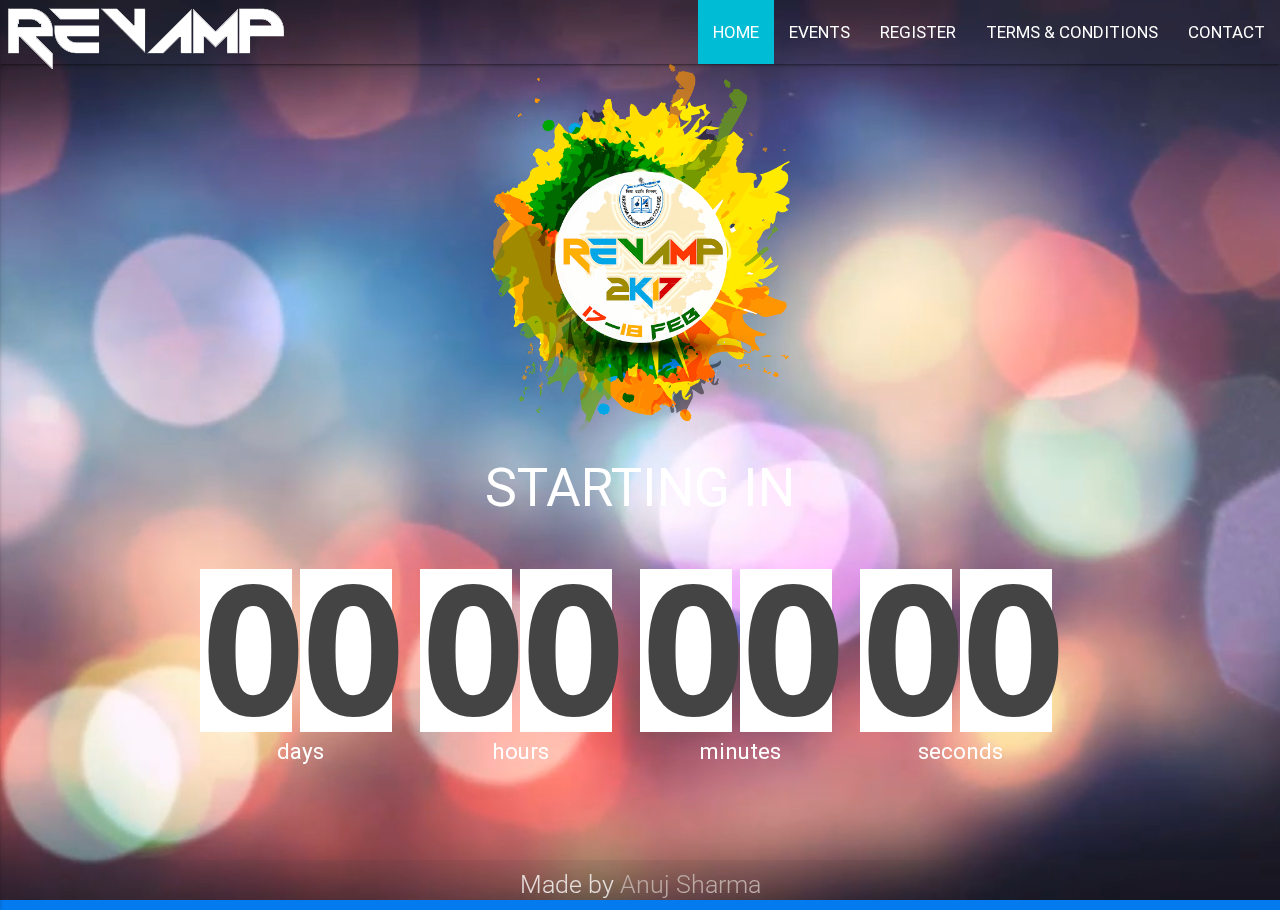
==== index.html @ 4901bf1c "moar animation" ====
<!DOCTYPE html>
	<html>
		<head>
			<!--Import Google Icon Font-->
			<link href="https://fonts.googleapis.com/icon?family=Material+Icons" rel="stylesheet">
			<!-- Import Roboto Font -->
			<link href="https://fonts.googleapis.com/css?family=Roboto" rel="stylesheet">
			<!--Import materialize.css-->
			<link type="text/css" rel="stylesheet" href="css/materialize.min.css"  media="screen,projection"/>
			<!-- Custom Stylesheet -->
			<link type="text/css" rel="stylesheet" href="css/style.css"  media="screen,projection"/>
			<link rel="stylesheet" href="css/clock.css">


			<!--Let browser know website is optimized for mobile-->
			<meta name="viewport" content="width=device-width, initial-scale=1.0"/>
			<title>Revamp 2K17</title>
		</head>

		<body class="cool">
		<!-- Loading -->
		<div class="progress">
		    <div class="indeterminate"></div>
		</div>
		<!-- Navbar -->
		<nav>
		  <div class="nav-wrapper">
		    <a href="#!" class="brand-logo"><img src="images/header.png" alt="Revamp Logo" class="responsive-img rlogo"></a>
		    <a href="#" data-activates="mobile-demo" class="button-collapse"><i class="material-icons">menu</i></a>
		    <ul class="right hide-on-med-and-down">
		    	<li class="active"><a href="#">Home</a></li>
		    	<li><a href="events.html">Events</a></li>
		    	<li><a href="#">Register</a></li>
		    	<li><a href="#">Terms &amp; Conditions</a></li>
		    	<li><a href="#">Contact</a></li>
		    </ul>
		    <ul class="side-nav" id="mobile-demo">
		    	<li class="active"><a href="#">Home</a></li>
		    	<li><a href="events.html">Events</a></li>
		    	<li><a href="#">Register</a></li>
		    	<li><a href="#">Terms &amp; Conditions</a></li>
		    	<li><a href="#">Contact</a></li>
		    </ul>
		  </div>
		</nav>
		<video playsinline autoplay muted loop id="bgvid" class="hide-on-med-and-down">
		    <source src="images/background.webm" type="video/webm">
		    <source src="images/background.mp4" type="video/mp4">
		</video>

		<div class="container">
			<div class="row">
				<div class="valign-wrapper">
					<img src="images/logo.png" alt="Revamp Logo" class="responsive-img revamp-logo zoomIn rotateIn">
				</div>
			</div>
		</div>

		<div class="container">

			<center>	
				<h2>Starting in</h2>
				<div id="myCounter"></div>
			</center>
		</div>




		<footer class="page-footer footer">
		    <div class="footer-copyright">
		      <div class="container">
		      <div class="row flow-text" style="text-align: center;">
		      	 Made by <a class="brown-text text-lighten-3" href="http://anujsh.com" target="_blank">Anuj Sharma</a>
		      	</div>
		      </div>
		    </div>
		  </footer>

			<!--Import jQuery before materialize.js-->
			<script type="text/javascript" src="https://code.jquery.com/jquery-2.1.1.min.js"></script>
			<script type="text/javascript" src="js/materialize.min.js"></script>
			<script type="text/javascript" src="js/custom.js"></script>
			<script src="js/clock.js"></script>
		</body>
	</html>
---- css/style.css ----
/*Background color of navbar, use #4caf50 for a green color, #0089ec for blue*/
nav {
	/*Lol its transparent now anyway*/
	background: transparent;
}

/*Font size of navbar links*/
nav ul a {
	font-size: 17px;
	text-transform: uppercase;
}

/*Color of active page link*/
nav ul li.active {
    background-color: #00bcd4;

}
body {
	background-color: #0081ff;
}


@-webkit-keyframes AnimationName {
    0%{background-position:0% 57%}
    50%{background-position:100% 44%}
    100%{background-position:0% 57%}
}
@-moz-keyframes AnimationName {
    0%{background-position:0% 57%}
    50%{background-position:100% 44%}
    100%{background-position:0% 57%}
}
@keyframes AnimationName { 
    0%{background-position:0% 57%}
    50%{background-position:100% 44%}
    100%{background-position:0% 57%}
}

.progress {
	margin: 0;
	background-color: #fff;
}
.indeterminate {
	background-color: #0081ff !important;
}
/*Position of logo*/
.logo {
	position: fixed;
	left: 0px;
	top: 0px;
	width: 100%;
	height: 100%;
	z-index: -1;
	background: url('../images/logo.png') 50% 50% no-repeat;
}

.rlogo {
	animation: logo 4s ease infinite;
}

@keyframes logo{
	0%{filter: blur(0px);}
	50% {filter: blur(2px);}
	100% {filter: blur(0px);}
}

@-webkit-keyframes rotateIn {
  from {
    -webkit-transform-origin: center;
    transform-origin: center;
    -webkit-transform: rotate3d(0, 0, 1, -200deg);
    transform: rotate3d(0, 0, 1, -200deg);
    opacity: 0;
  }

  to {
    -webkit-transform-origin: center;
    transform-origin: center;
    -webkit-transform: none;
    transform: none;
    opacity: 1;
  }
}

@keyframes rotateIn {
  from {
    -webkit-transform-origin: center;
    transform-origin: center;
    -webkit-transform: rotate3d(0, 0, 1, -200deg);
    transform: rotate3d(0, 0, 1, -200deg);
    opacity: 0;
  }

  to {
    -webkit-transform-origin: center;
    transform-origin: center;
    -webkit-transform: none;
    transform: none;
    opacity: 1;
  }
}

.rotateIn:hover {
  -webkit-animation-name: rotateIn;
  animation-name: rotateIn;
  animation: rotateIn 2s;
}

.revamp-logo {
	margin: auto;
	width: 300px;
}

.counter-caption {
	color: white;
	text-align: center;
}

h2,h1{
	color: white;
	text-transform: uppercase;
}

.emodal{
	padding: 0 !important; 
}

.tabs {
	overflow-x: hidden;
}

.tabs .tab a:hover, .tabs .tab a.active {
    color: #2196F3;
}

@media only screen and (max-width: 992px){
	.modal {
	    width: 95%;
	}
}

.page-footer {
	background-color: transparent !important;
}

.anuj {
	display: inline-block;
	float: right;
}

html {
  position: relative;
  min-height: 100%;
}
body {
  /* Margin bottom by footer height */
  margin-bottom: 60px;
}
.footer {
  position: absolute;
  bottom: 0;
  width: 100%;
  /* Set the fixed height of the footer here */
  height: 60px;
  background-color: #f5f5f5;
}

video#bgvid { 
    position: fixed;
    top: 50%;
    left: 50%;
    min-width: 100%;
    min-height: 100%;
    width: auto;
    height: auto;
    z-index: -100;
    -ms-transform: translateX(-50%) translateY(-50%);
    -moz-transform: translateX(-50%) translateY(-50%);
    -webkit-transform: translateX(-50%) translateY(-50%);
    transform: translateX(-50%) translateY(-50%);
    background: url(polina.jpg) no-repeat;
    background-size: cover; 
}

@-webkit-keyframes zoomIn {
  from {
    opacity: 0;
    -webkit-transform: scale3d(.3, .3, .3);
    transform: scale3d(.3, .3, .3);
  }

  50% {
    opacity: 1;
  }
}

@keyframes zoomIn {
  from {
    opacity: 0;
    -webkit-transform: scale3d(.3, .3, .3);
    transform: scale3d(.3, .3, .3);
  }

  50% {
    opacity: 1;
  }
}

.zoomIn {
  -webkit-animation-name: zoomIn;
  animation-name: zoomIn;
  animation: zoomIn 3s;
}

@media(max-width: 600px){
	/*This is an awesome gradient animation for background*/
	body.cool{
		background: linear-gradient(189deg, #ffab00, #0081ff, #d71a1a, #3abd67);
		background-size: 800% 800%;

		-webkit-animation: AnimationName 32s ease infinite;
		-moz-animation: AnimationName 32s ease infinite;
		animation: AnimationName 32s ease infinite;
	}
}
---- css/clock.css ----
@import url(http://fonts.googleapis.com/css?family=Open+Sans+Condensed:700&text=0123456789);.counter-group{margin:30px auto;display:inline-block}.counter-group:before,.counter-group:after{content:" ";display:table}.counter-group:after{clear:both}.counter-block{float:left;margin-right:20px}.counter-block .counter{position:relative;width:200px;height:166px;overflow:hidden;font-weight:700;font-family:'Open Sans Condensed','Arial Narrow','Nimbus Sans L',sans-serif}.counter-block .counter .number{padding:1%;width:46%;height:98%;background-color:#fff;color:#444;position:absolute;font-size:180px;line-height:150px;top:-10000px}.counter-block .counter .number.tens{left:0}.counter-block .counter .number.units{left:50%}.counter-block .counter .number.hundreds{display:none}.counter-block .counter .number.show{top:0;z-index:2}.counter-block .counter .number.hidden-down{top:100%}.counter-block .counter .number.hidden-up{top:-100%;z-index:100}.counter-block .counter.with-hundreds{width:300px}.counter-block .counter.with-hundreds .number{width:30.66%}.counter-block .counter.with-hundreds .number.tens{left:33.33%}.counter-block .counter.with-hundreds .number.units{left:66.66%}.counter-block .counter.with-hundreds .number.hundreds{display:block;left:0}.counter-block .counter-caption{font-size:150%}@media(max-width:992px){.counter-group{margin:10px auto}.counter-block{margin-right:10px}.counter-block .counter{width:120px;height:100px;overflow:hidden;font-weight:700}.counter-block .counter .number{font-size:108px;line-height:90px}.counter-block .counter.with-hundreds{width:180px}.counter-block .counter-caption{font-size:100%}}@media(max-width:768px){.counter-group{margin:0 auto}.counter-block{margin-right:8px}.counter-block .counter{width:96px;height:80px}.counter-block .counter .number{font-size:86px;line-height:72px}.counter-block .counter.with-hundreds{width:144px}.counter-block .counter-caption{font-size:85%}}@media(max-width:480px){.counter-block .counter{width:61px;height:52px}.counter-block .counter .number{font-size:55px;line-height:50px}.counter-block .counter.with-hundreds{width:91px}.counter-block .counter-caption{font-size:70%}}
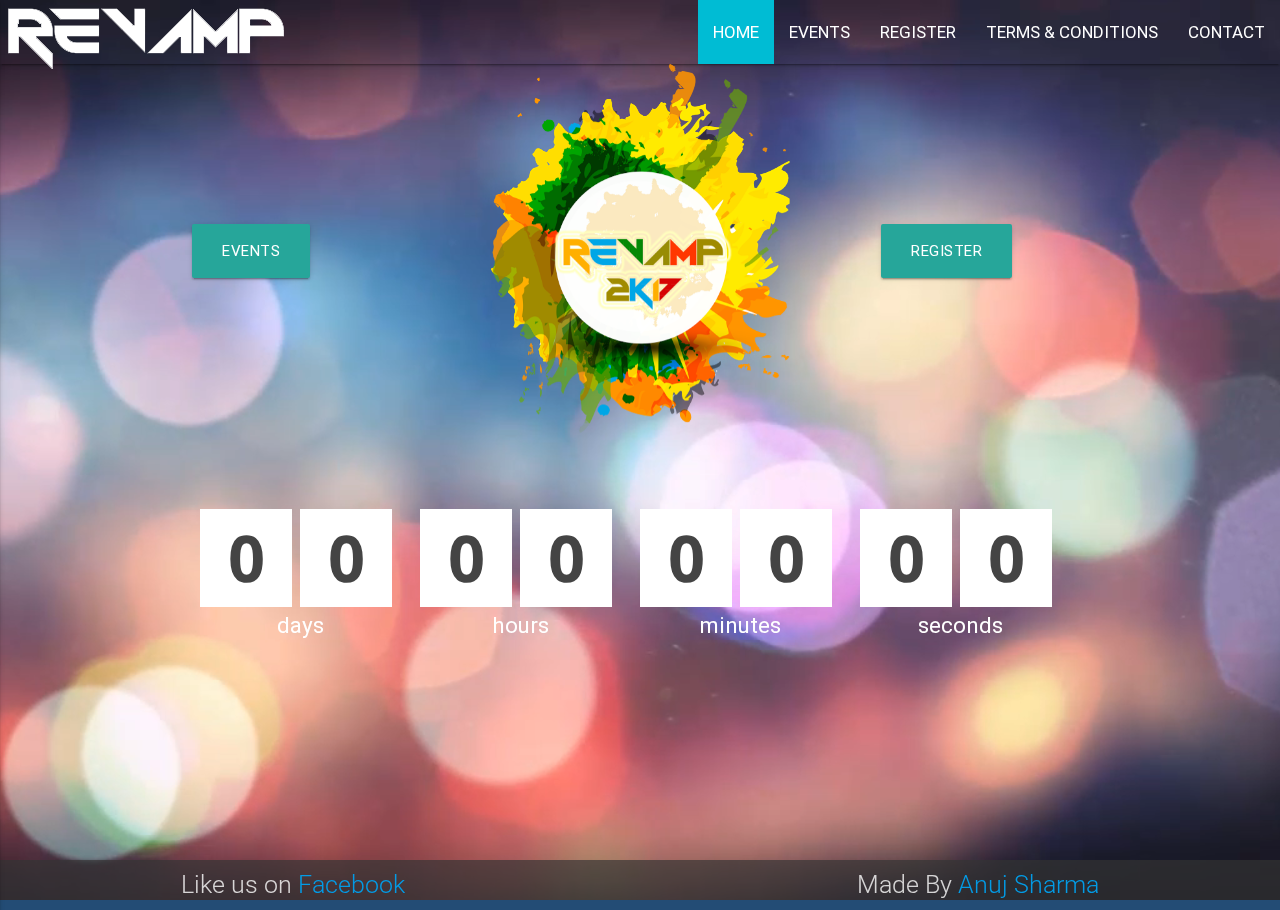
==== commit 9e1ad447: "parralx my dude" ====
--- a/index.html
+++ b/index.html
@@ -49,17 +49,39 @@
 		</video>
 
 		<div class="container">
-			<div class="row">
-				<div class="valign-wrapper">
-					<img src="images/logo.png" alt="Revamp Logo" class="responsive-img revamp-logo zoomIn rotateIn">
+			<div class="row valign-wrapper">
+			<div class="col m3 hide-on-small-only">
+				<a class="waves-effect waves-light btn-large" href="events.html">Events</a>
+			</div>
+			<div class="col m6">	
+				<!-- <img src="images/logo.png" alt="Revamp Logo" class="responsive-img revamp-logo zoomIn rotateIn"> -->
+				<ul id="scene" class="revamp-logo">
+				  <li class="layer" data-depth="0.00"><img src="images/4.png" class="responsive-img"></li>
+				  <li class="layer" data-depth="0.20"><img src="images/10.png" class="responsive-img"></li>
+				  <li class="layer" data-depth="0.60"><img src="images/17.png" class="responsive-img"></li>
+				  <li class="layer" data-depth="1.00"><img src="images/18.png" class="responsive-img"></li>
+				</ul>
+			</div>
+			<div class="col m3 hide-on-small-only">
+				<a class="waves-effect waves-light btn-large" href="register.html">Register</a>
+			</div>
+			</div>
+			</div>
+			<div class="container">
+				<div class="row">
+					<div class="col s6 hide-on-med-and-up">
+						<a class="waves-effect waves-light btn-large" href="events.html">Events</a>
+					</div>
+					<div class="col s6 hide-on-med-and-up">
+						<a class="waves-effect waves-light btn-large" href="register.html">Register</a>
+					</div>
 				</div>
 			</div>
-		</div>
 
 		<div class="container">
 
 			<center>	
-				<h2>Starting in</h2>
+				
 				<div id="myCounter"></div>
 			</center>
 		</div>
@@ -70,8 +92,13 @@
 		<footer class="page-footer footer">
 		    <div class="footer-copyright">
 		      <div class="container">
-		      <div class="row flow-text" style="text-align: center;">
-		      	 Made by <a class="brown-text text-lighten-3" href="http://anujsh.com" target="_blank">Anuj Sharma</a>
+		      <div class="row flow-text">
+		      	<div class="left-align" style="display: inline-block;">Like us on
+				<a href="https://facebook.com/revamp" target="_blank">Facebook</a>
+				</div>
+		      	 <div style="display: inline-block; float: right;">
+				Made By<a href="http://anujsh.com" target="_blank"> Anuj Sharma</a>
+		      	 </div>
 		      	</div>
 		      </div>
 		    </div>
@@ -81,6 +108,12 @@
 			<script type="text/javascript" src="https://code.jquery.com/jquery-2.1.1.min.js"></script>
 			<script type="text/javascript" src="js/materialize.min.js"></script>
 			<script type="text/javascript" src="js/custom.js"></script>
+			<script type="text/javascript" src="js/parallax.js"></script>
+			<script>
+				var scene = document.getElementById('scene');
+				var parallax = new Parallax(scene);
+			</script>
 			<script src="js/clock.js"></script>
+
 		</body>
 	</html>
--- a/css/style.css
+++ b/css/style.css
@@ -222,4 +222,8 @@
 		-moz-animation: AnimationName 32s ease infinite;
 		animation: AnimationName 32s ease infinite;
 	}
+}
+
+footer.page-footer .footer-copyright{
+	background-color: rgba(51, 51, 51, 0.68);
 }--- a/css/clock.css
+++ b/css/clock.css
@@ -1 +1 @@
-@import url(http://fonts.googleapis.com/css?family=Open+Sans+Condensed:700&text=0123456789);.counter-group{margin:30px auto;display:inline-block}.counter-group:before,.counter-group:after{content:" ";display:table}.counter-group:after{clear:both}.counter-block{float:left;margin-right:20px}.counter-block .counter{position:relative;width:200px;height:166px;overflow:hidden;font-weight:700;font-family:'Open Sans Condensed','Arial Narrow','Nimbus Sans L',sans-serif}.counter-block .counter .number{padding:1%;width:46%;height:98%;background-color:#fff;color:#444;position:absolute;font-size:180px;line-height:150px;top:-10000px}.counter-block .counter .number.tens{left:0}.counter-block .counter .number.units{left:50%}.counter-block .counter .number.hundreds{display:none}.counter-block .counter .number.show{top:0;z-index:2}.counter-block .counter .number.hidden-down{top:100%}.counter-block .counter .number.hidden-up{top:-100%;z-index:100}.counter-block .counter.with-hundreds{width:300px}.counter-block .counter.with-hundreds .number{width:30.66%}.counter-block .counter.with-hundreds .number.tens{left:33.33%}.counter-block .counter.with-hundreds .number.units{left:66.66%}.counter-block .counter.with-hundreds .number.hundreds{display:block;left:0}.counter-block .counter-caption{font-size:150%}@media(max-width:992px){.counter-group{margin:10px auto}.counter-block{margin-right:10px}.counter-block .counter{width:120px;height:100px;overflow:hidden;font-weight:700}.counter-block .counter .number{font-size:108px;line-height:90px}.counter-block .counter.with-hundreds{width:180px}.counter-block .counter-caption{font-size:100%}}@media(max-width:768px){.counter-group{margin:0 auto}.counter-block{margin-right:8px}.counter-block .counter{width:96px;height:80px}.counter-block .counter .number{font-size:86px;line-height:72px}.counter-block .counter.with-hundreds{width:144px}.counter-block .counter-caption{font-size:85%}}@media(max-width:480px){.counter-block .counter{width:61px;height:52px}.counter-block .counter .number{font-size:55px;line-height:50px}.counter-block .counter.with-hundreds{width:91px}.counter-block .counter-caption{font-size:70%}}+@import url(http://fonts.googleapis.com/css?family=Open+Sans+Condensed:700&text=0123456789);.counter-group{margin:30px auto;display:inline-block}.counter-group:before,.counter-group:after{content:" ";display:table}.counter-group:after{clear:both}.counter-block{float:left;margin-right:20px}.counter-block .counter{position:relative;width:200px;height:100px;overflow:hidden;font-weight:700;font-family:'Open Sans Condensed','Arial Narrow','Nimbus Sans L',sans-serif}.counter-block .counter .number{padding:1%;width:46%;height:98%;background-color:#fff;color:#444;position:absolute;font-size:65px;line-height:93px;top:-10000px}.counter-block .counter .number.tens{left:0}.counter-block .counter .number.units{left:50%}.counter-block .counter .number.hundreds{display:none}.counter-block .counter .number.show{top:0;z-index:2}.counter-block .counter .number.hidden-down{top:100%}.counter-block .counter .number.hidden-up{top:-100%;z-index:100}.counter-block .counter.with-hundreds{width:300px}.counter-block .counter.with-hundreds .number{width:30.66%}.counter-block .counter.with-hundreds .number.tens{left:33.33%}.counter-block .counter.with-hundreds .number.units{left:66.66%}.counter-block .counter.with-hundreds .number.hundreds{display:block;left:0}.counter-block .counter-caption{font-size:150%}@media(max-width:992px){.counter-group{margin:10px auto}.counter-block{margin-right:10px}.counter-block .counter{width:120px;height:100px;overflow:hidden;font-weight:700}.counter-block .counter .number{font-size:108px;line-height:90px}.counter-block .counter.with-hundreds{width:180px}.counter-block .counter-caption{font-size:100%}}@media(max-width:768px){.counter-group{margin:0 auto}.counter-block{margin-right:8px}.counter-block .counter{width:96px;height:80px}.counter-block .counter .number{font-size:86px;line-height:72px}.counter-block .counter.with-hundreds{width:144px}.counter-block .counter-caption{font-size:85%}}@media(max-width:480px){.counter-block .counter{width:61px;height:52px}.counter-block .counter .number{font-size:55px;line-height:50px}.counter-block .counter.with-hundreds{width:91px}.counter-block .counter-caption{font-size:70%}}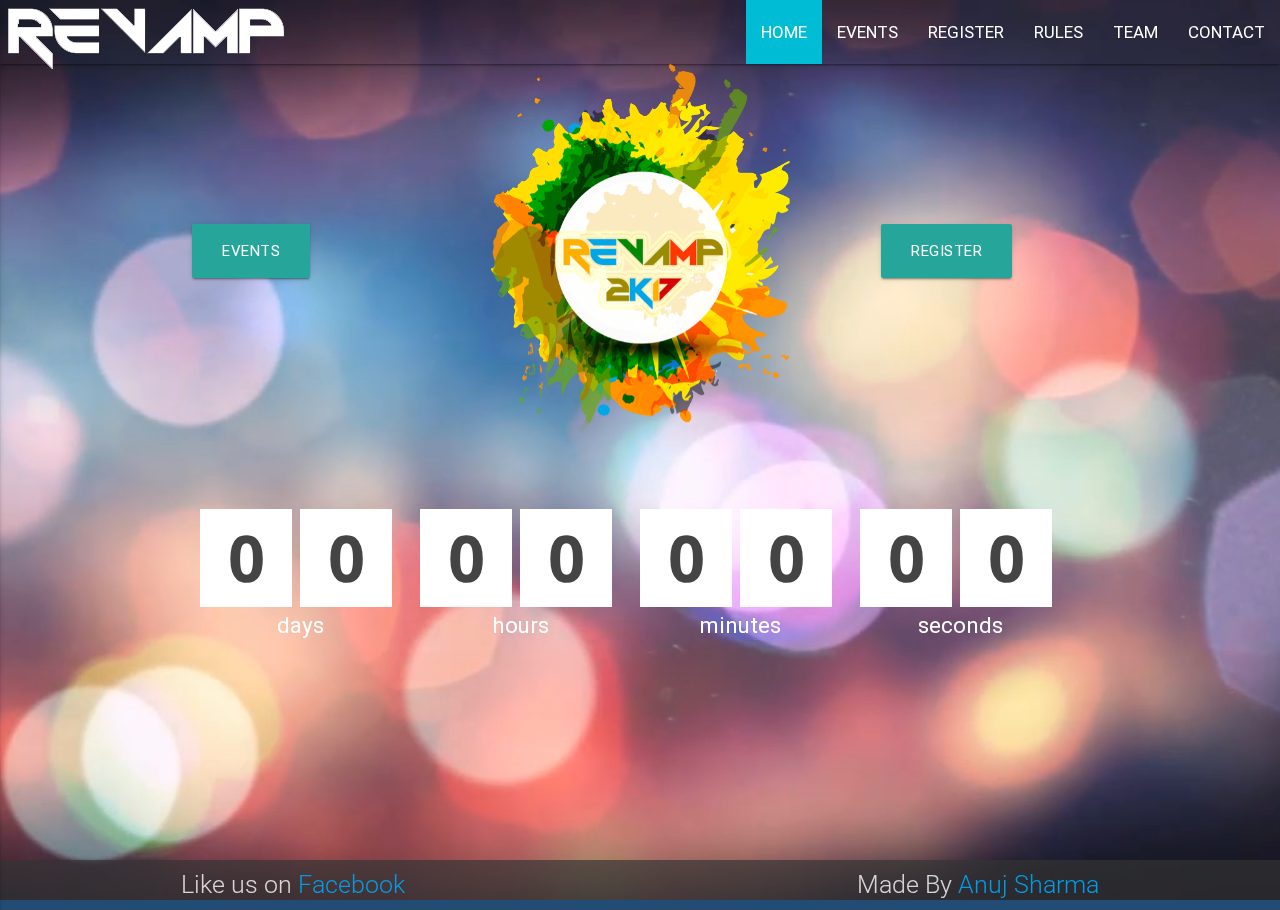
==== commit 676dcd5b: "Rules Section and Changes in Events Section Data Related" ====
--- a/index.html
+++ b/index.html
@@ -28,18 +28,20 @@
 		    <a href="#!" class="brand-logo"><img src="images/header.png" alt="Revamp Logo" class="responsive-img rlogo"></a>
 		    <a href="#" data-activates="mobile-demo" class="button-collapse"><i class="material-icons">menu</i></a>
 		    <ul class="right hide-on-med-and-down">
-		    	<li class="active"><a href="#">Home</a></li>
+		    	<li  class="active"><a href="#">Home</a></li>
 		    	<li><a href="events.html">Events</a></li>
-		    	<li><a href="#">Register</a></li>
-		    	<li><a href="#">Terms &amp; Conditions</a></li>
-		    	<li><a href="#">Contact</a></li>
-		    </ul>
+		    	<li><a href="reg.html">Register</a></li>
+		    	<li><a href="rules.html">Rules</a></li>
+		    	<li><a href="team.html">Team</a></li>
+				<li><a href="contact.html">Contact</a></li>
+		       </ul>
 		    <ul class="side-nav" id="mobile-demo">
-		    	<li class="active"><a href="#">Home</a></li>
+		    <li class="active"><a href="#">Home</a></li>
 		    	<li><a href="events.html">Events</a></li>
-		    	<li><a href="#">Register</a></li>
-		    	<li><a href="#">Terms &amp; Conditions</a></li>
-		    	<li><a href="#">Contact</a></li>
+		    	<li><a href="reg.html">Register</a></li>
+		    	<li><a href="rules.html">Rules</a></li>
+		    	<li><a href="team.html">Team</a></li>
+				<li><a href="contact.html">Contact</a></li>
 		    </ul>
 		  </div>
 		</nav>
@@ -94,7 +96,7 @@
 		      <div class="container">
 		      <div class="row flow-text">
 		      	<div class="left-align" style="display: inline-block;">Like us on
-				<a href="https://facebook.com/revamp" target="_blank">Facebook</a>
+				<a href="https://facebook.com/revamp2k17" target="_blank">Facebook</a>
 				</div>
 		      	 <div style="display: inline-block; float: right;">
 				Made By<a href="http://anujsh.com" target="_blank"> Anuj Sharma</a>
--- a/css/style.css
+++ b/css/style.css
@@ -121,6 +121,10 @@
 	text-transform: uppercase;
 }
 
+.collapsible-body{
+	background-color:white;
+	
+}
 .emodal{
 	padding: 0 !important; 
 }
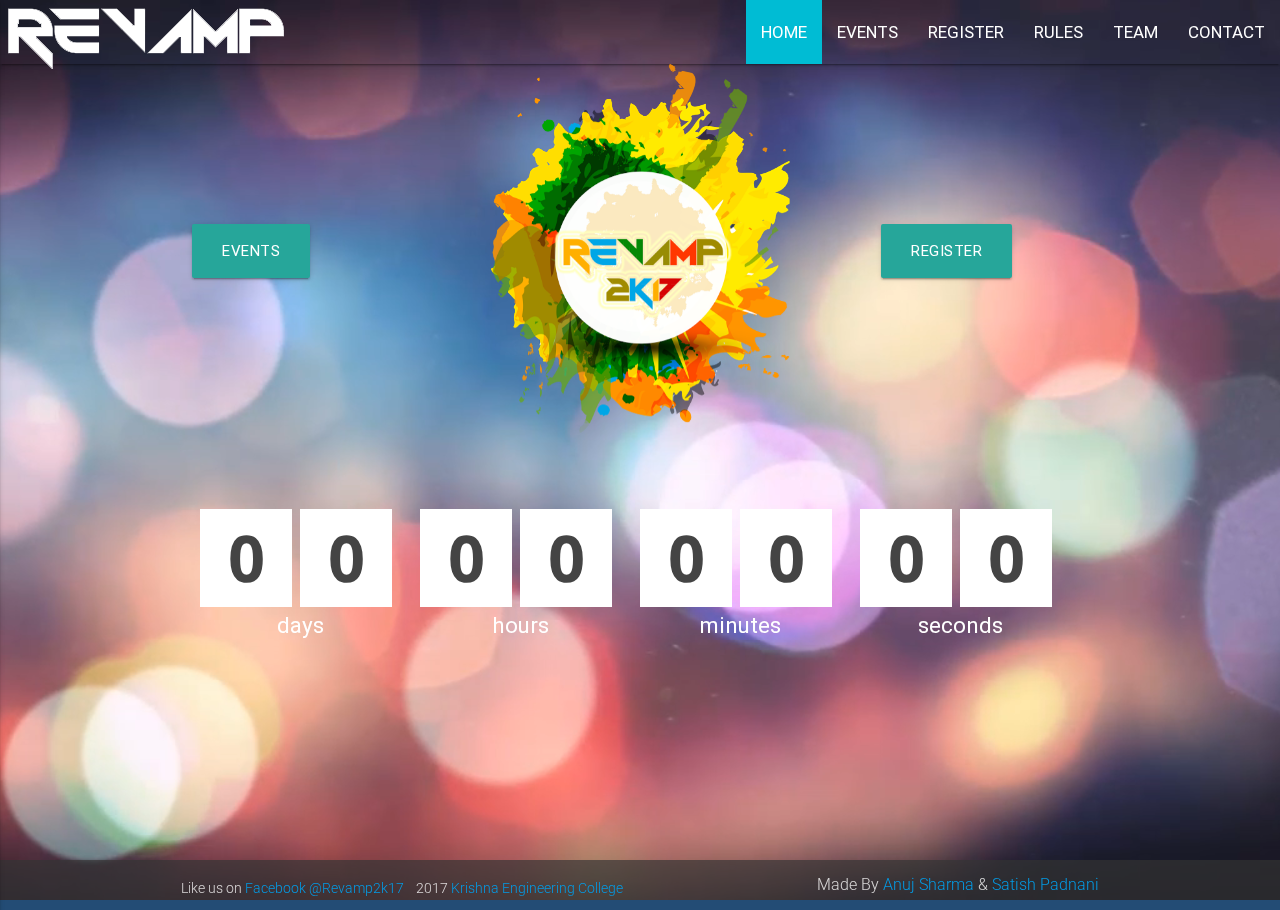
==== commit ddd525b7: "Rules Page & Footer & Contact Page & Team Page" ====
--- a/index.html
+++ b/index.html
@@ -91,21 +91,24 @@
 
 
 
-		<footer class="page-footer footer">
+	 <footer class="page-footer footer">
 		    <div class="footer-copyright">
 		      <div class="container">
 		      <div class="row flow-text">
-		      	<div class="left-align" style="display: inline-block;">Like us on
-				<a href="https://facebook.com/revamp2k17" target="_blank">Facebook</a>
+		      	<div class="left-align" style="display: inline-block; font-size:14px;">Like us on
+				<a href="https://facebook.com/revamp2k17" target="_blank">Facebook @Revamp2k17</a>
 				</div>
-		      	 <div style="display: inline-block; float: right;">
-				Made By<a href="http://anujsh.com" target="_blank"> Anuj Sharma</a>
+				<div class="center" style="display: inline-block; font-size:14px;">&nbsp 2017
+				<a href="https://facebook.com/krishnacollege" target="_blank">Krishna Engineering College</a>
+				</div>
+		      	
+		      	 <div style="display: inline-block; float: right; font-size:16px;">
+				Made By<a href="http://anujsh.com" target="_blank"> Anuj Sharma</a> &amp <a href="http://satishpadnani.com/my" target="_blank"> Satish Padnani</a>
 		      	 </div>
 		      	</div>
 		      </div>
 		    </div>
 		  </footer>
-
 			<!--Import jQuery before materialize.js-->
 			<script type="text/javascript" src="https://code.jquery.com/jquery-2.1.1.min.js"></script>
 			<script type="text/javascript" src="js/materialize.min.js"></script>
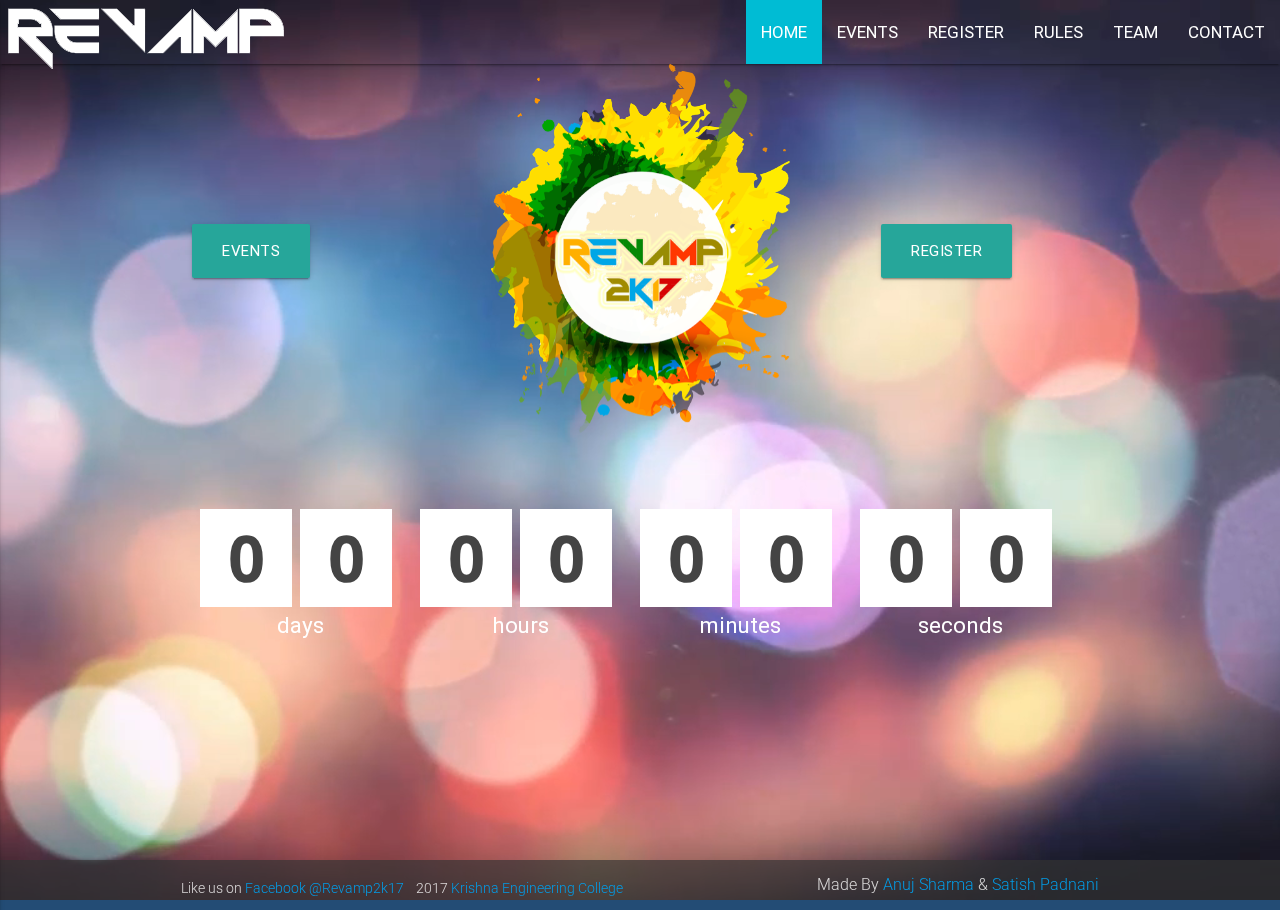
==== commit 2d5d3075: "reg.html" ====
--- a/index.html
+++ b/index.html
@@ -65,7 +65,7 @@
 				</ul>
 			</div>
 			<div class="col m3 hide-on-small-only">
-				<a class="waves-effect waves-light btn-large" href="register.html">Register</a>
+				<a class="waves-effect waves-light btn-large" href="reg.html">Register</a>
 			</div>
 			</div>
 			</div>
@@ -119,6 +119,16 @@
 				var parallax = new Parallax(scene);
 			</script>
 			<script src="js/clock.js"></script>
+			<script>
+				$(function(){
+					//Countdown Timer
+					$('#myCounter').mbComingsoon({
+					expiryDate: new Date('February 17, 2017'),
+					interval: 1000,       // Counter uopdate interval
+					speed: 500         
+					}); 
+				});
+			</script>
 
 		</body>
 	</html>
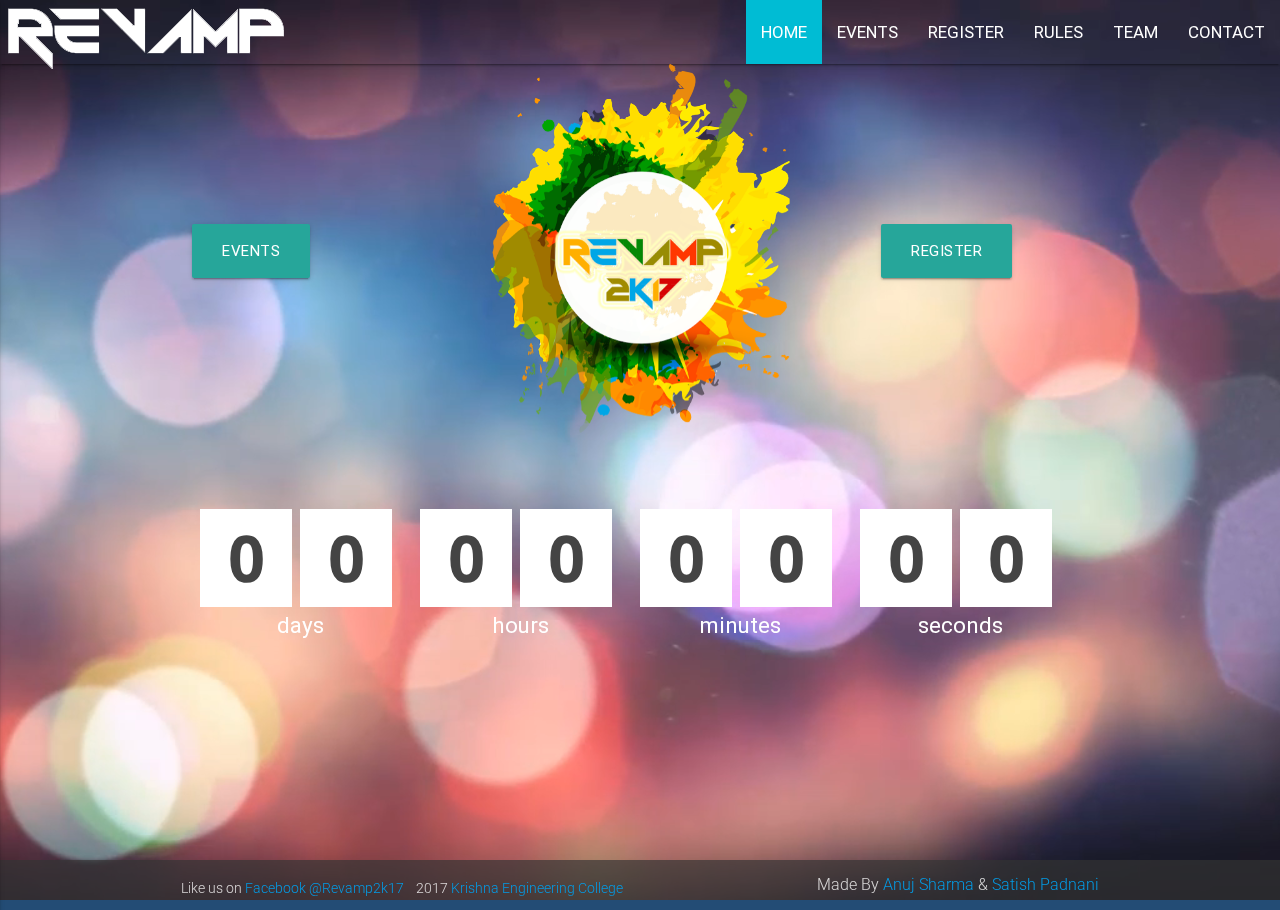
==== commit b3ddc11c: "fixed link on mobile devices and removed intro word" ====
--- a/index.html
+++ b/index.html
@@ -75,7 +75,7 @@
 						<a class="waves-effect waves-light btn-large" href="events.html">Events</a>
 					</div>
 					<div class="col s6 hide-on-med-and-up">
-						<a class="waves-effect waves-light btn-large" href="register.html">Register</a>
+						<a class="waves-effect waves-light btn-large" href="reg.html">Register</a>
 					</div>
 				</div>
 			</div>
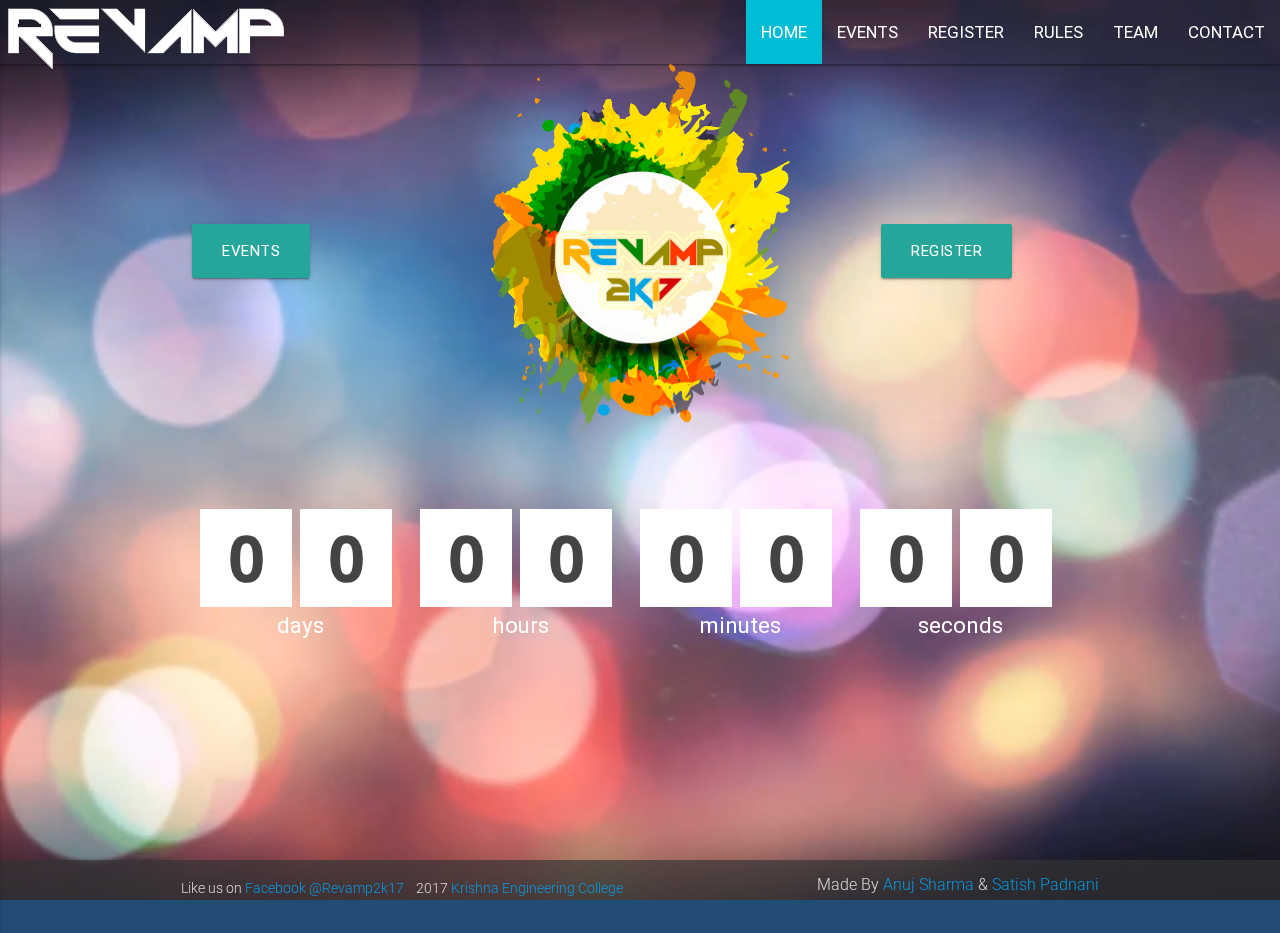
==== commit debb2102: "phonecall" ====
--- a/index.html
+++ b/index.html
@@ -98,13 +98,18 @@
 		      	<div class="left-align" style="display: inline-block; font-size:14px;">Like us on
 				<a href="https://facebook.com/revamp2k17" target="_blank">Facebook @Revamp2k17</a>
 				</div>
-				<div class="center" style="display: inline-block; font-size:14px;">&nbsp 2017
+				<div style="display: inline-block; font-size:14px;">&nbsp; 2017
 				<a href="https://facebook.com/krishnacollege" target="_blank">Krishna Engineering College</a>
 				</div>
 		      	
-		      	 <div style="display: inline-block; float: right; font-size:16px;">
-				Made By<a href="http://anujsh.com" target="_blank"> Anuj Sharma</a> &amp <a href="http://satishpadnani.com/my" target="_blank"> Satish Padnani</a>
+		      	 <div style="display: inline-block; float: right; font-size:16px;" class="hide-on-small-only">
+				Made By<a href="http://anujsh.com" target="_blank"> Anuj Sharma</a> &amp; <a href="http://satishpadnani.com/my" target="_blank"> Satish Padnani</a>
 		      	 </div>
+		      	</div>
+		      	<div class="row hide-on-med-and-up">
+      		      	 <div style="display: inline-block; font-size:16px;">
+      				Made By<a href="http://anujsh.com" target="_blank" class="center-text"> Anuj Sharma</a> &amp; <a href="http://satishpadnani.com/my" target="_blank"> Satish Padnani</a>
+      		      	 </div>
 		      	</div>
 		      </div>
 		    </div>
--- a/css/style.css
+++ b/css/style.css
@@ -230,4 +230,6 @@
 
 footer.page-footer .footer-copyright{
 	background-color: rgba(51, 51, 51, 0.68);
-}+  height: auto !important;
+}
+
